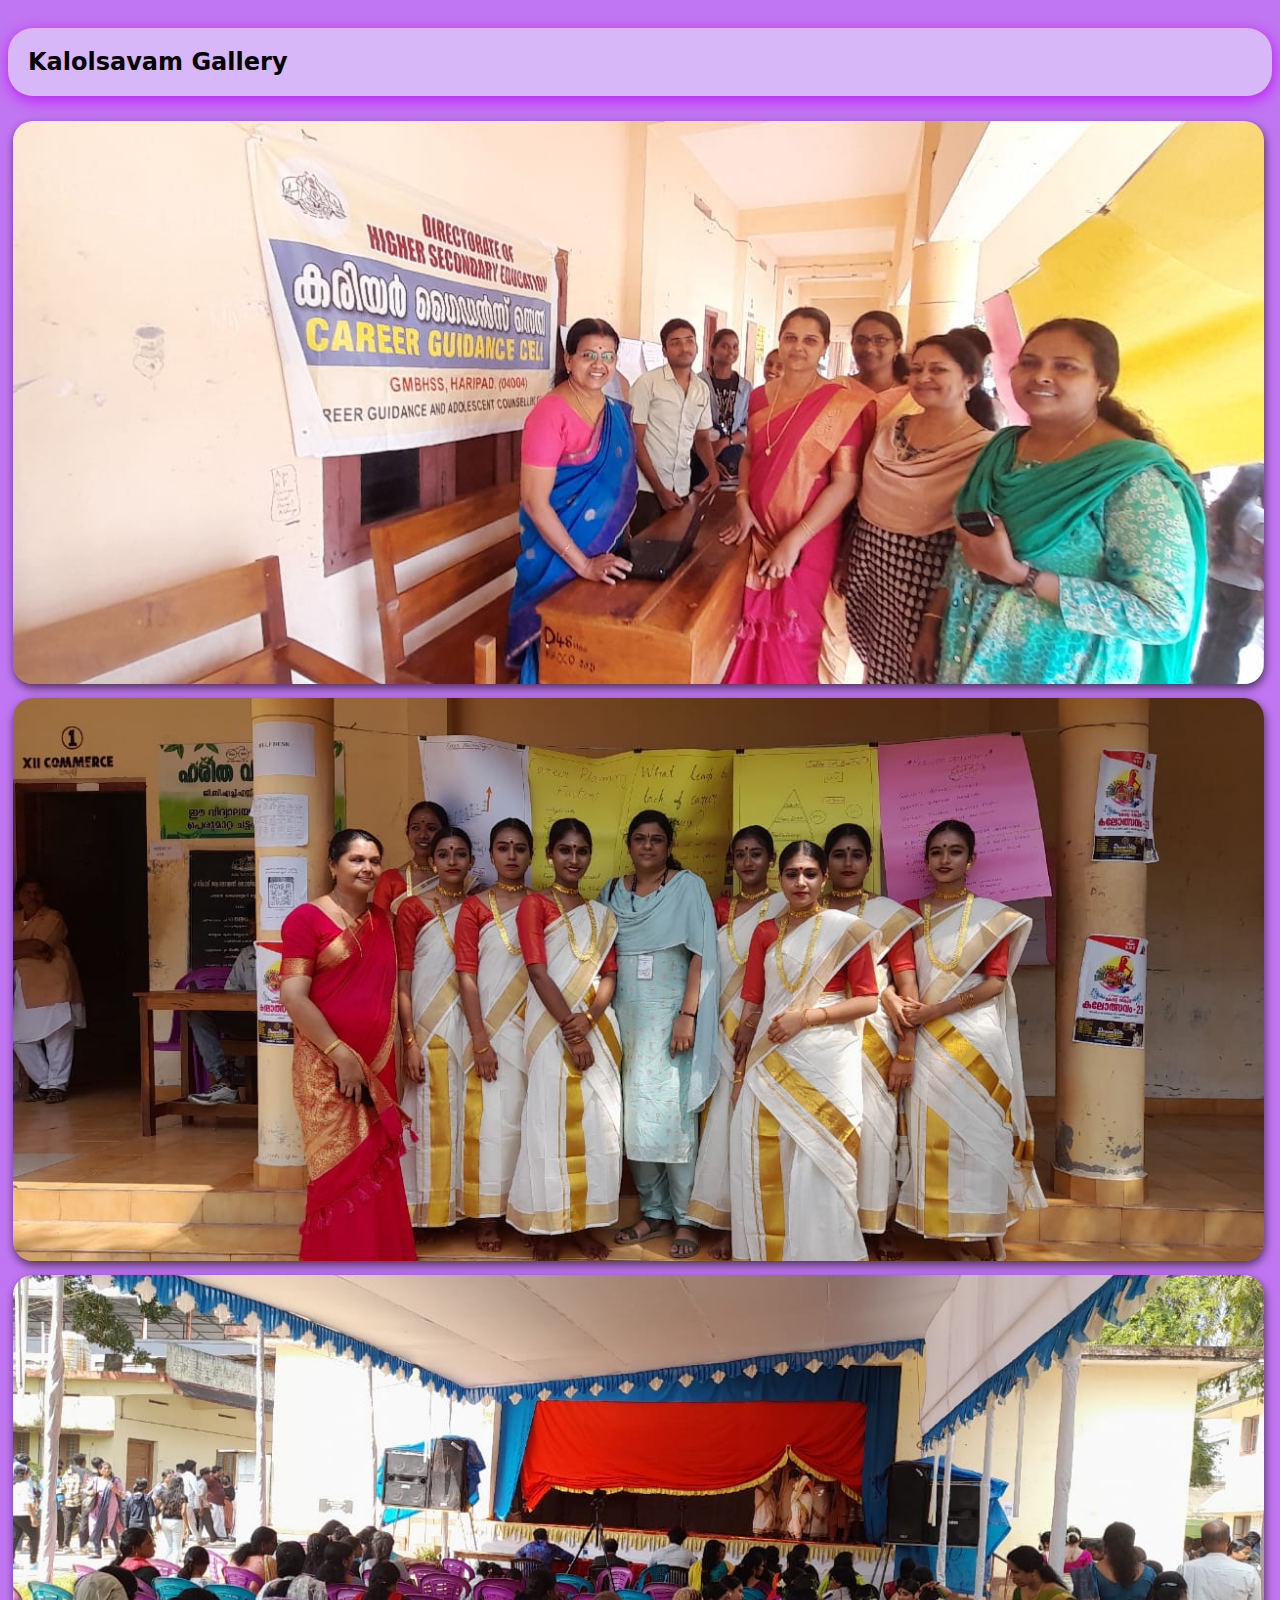
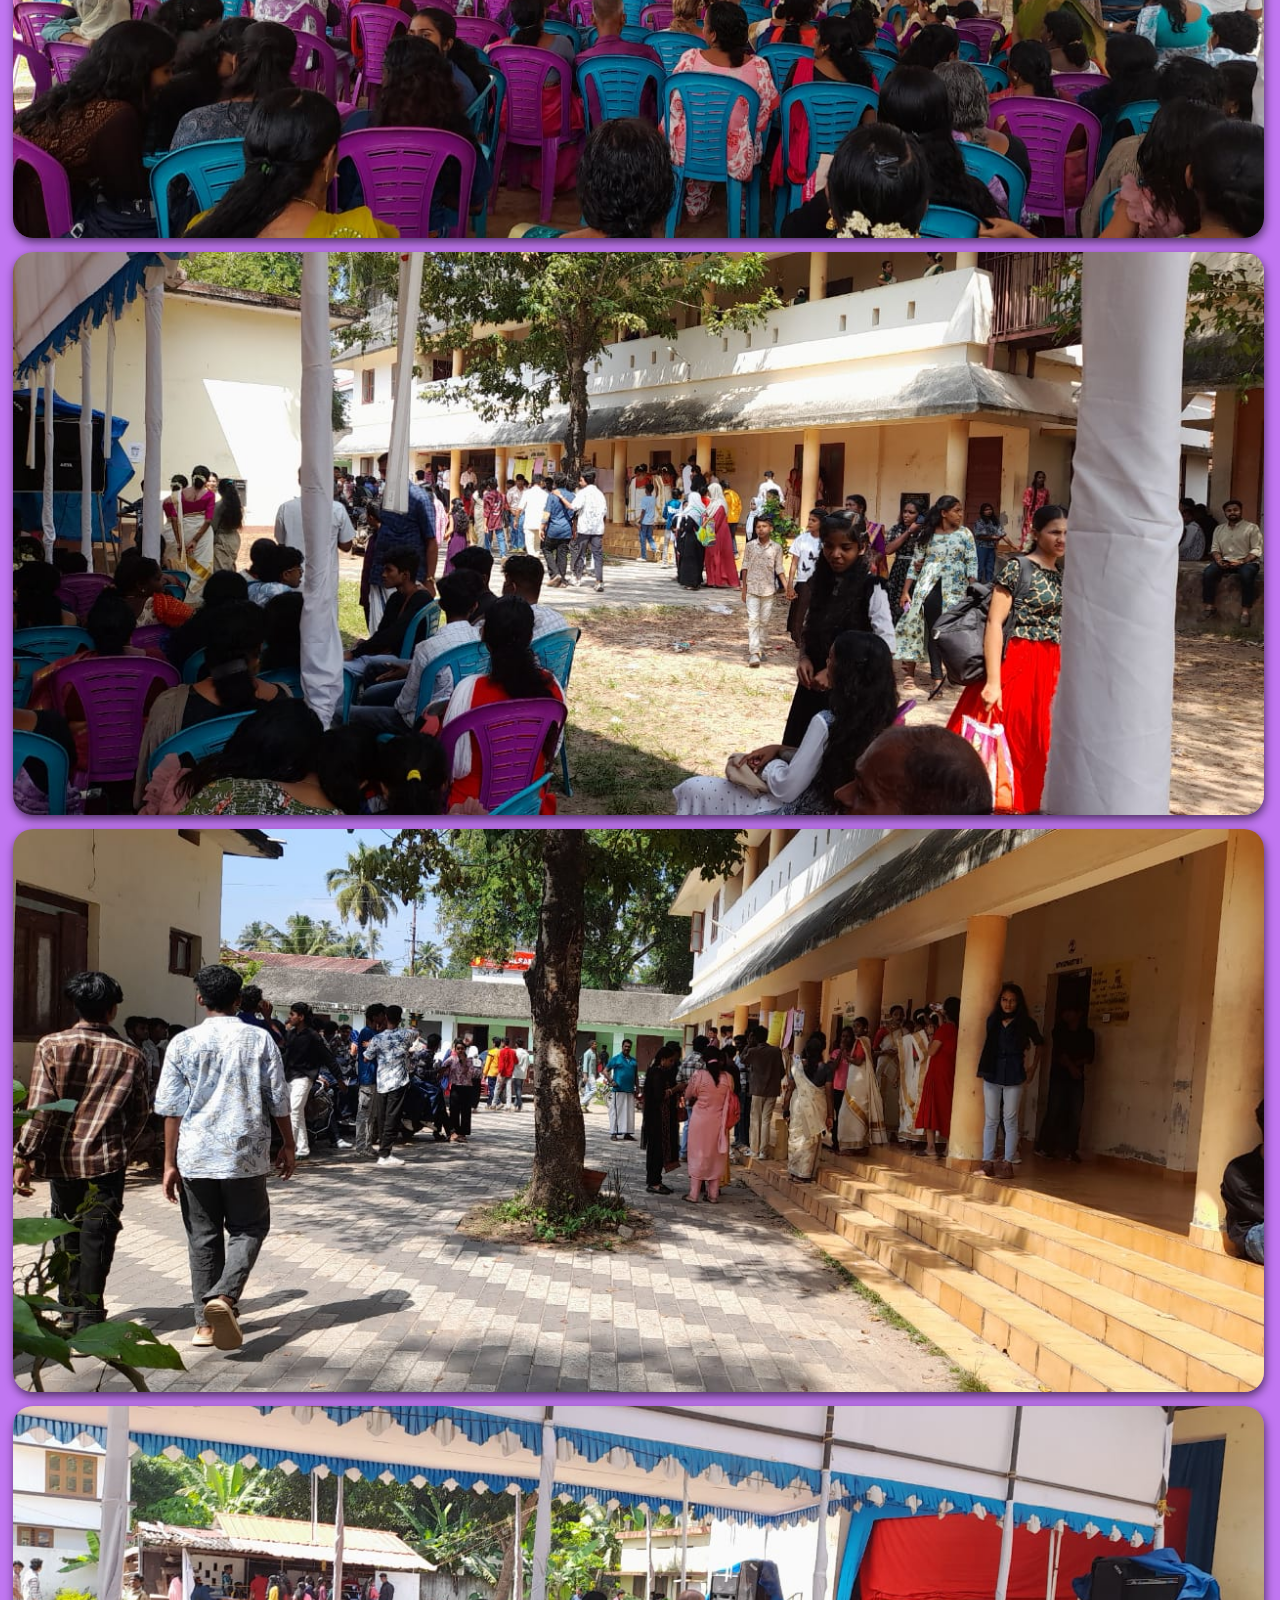
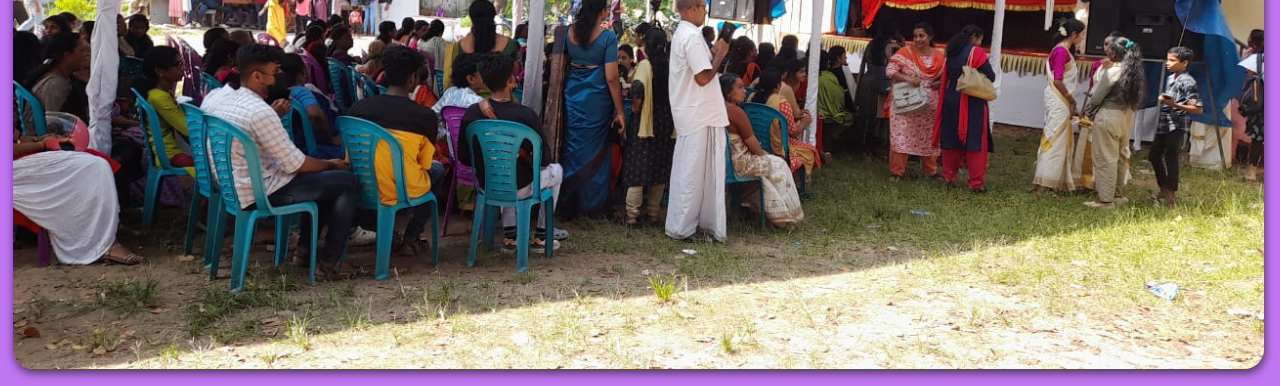
==== gallery.html @ 304dd022 "Official Ver 6" ====
<!DOCTYPE html>
<html lang="en">
<head>
    <meta charset="UTF-8">
    <meta name="viewport" content="width=device-width, initial-scale=1.0">
    <link rel="stylesheet" href="galllery.css">
    <title>Document</title>
</head>
<body>
    <div class="photo">
        <h2 id="sub">Kalolsavam Gallery</h2>
        <img src="gal1.jpg" alt="">
        <img src="gal2.jpg" alt="">
        <img src="gal3.jpg" alt="">
        <img src="gal4.jpg" alt="">
        <img src="gal5.jpg" alt="">
        <img src="gal6.jpg" alt="">
    </div>
</body>
</html>
---- galllery.css ----
#sub
{
    background-color: rgba(240, 248, 255, 0.500);
    width: auto;
    padding: 20px;
    border-radius: 25px;
    box-shadow: 1px 4px 15px rgba(195, 0, 255, 0.8);
}

body
{
    background-color: rgb(192, 118, 241);
    justify-content:center;
    align-items: center;
    align-content: center;
    font-family: system-ui, -apple-system, BlinkMacSystemFont, 'Segoe UI', Roboto, Oxygen, Ubuntu, Cantarell, 'Open Sans', 'Helvetica Neue', sans-serif;
}
img
{
    width: 99%;
    margin: 5px;
    border-radius: 20px;
    box-shadow: 1px 4px 10px rgba(0, 0, 0, 0.6);
}
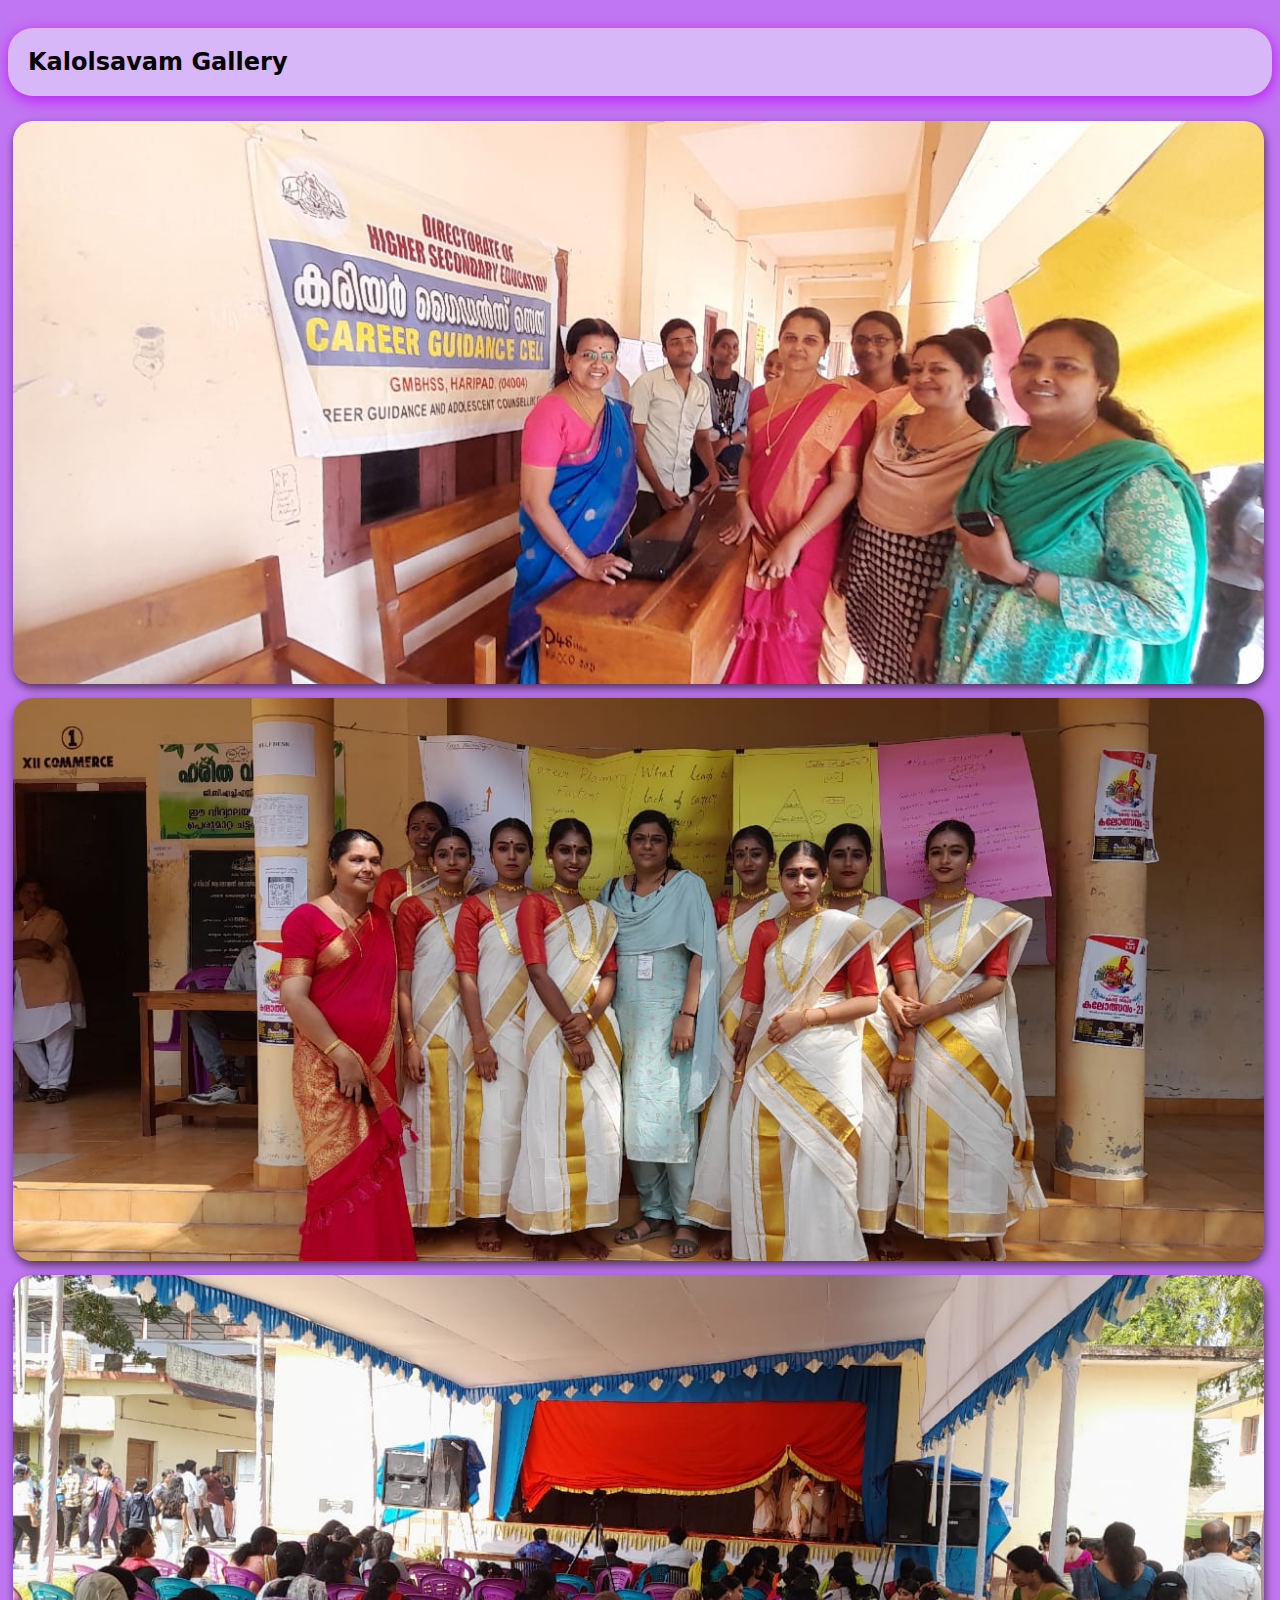
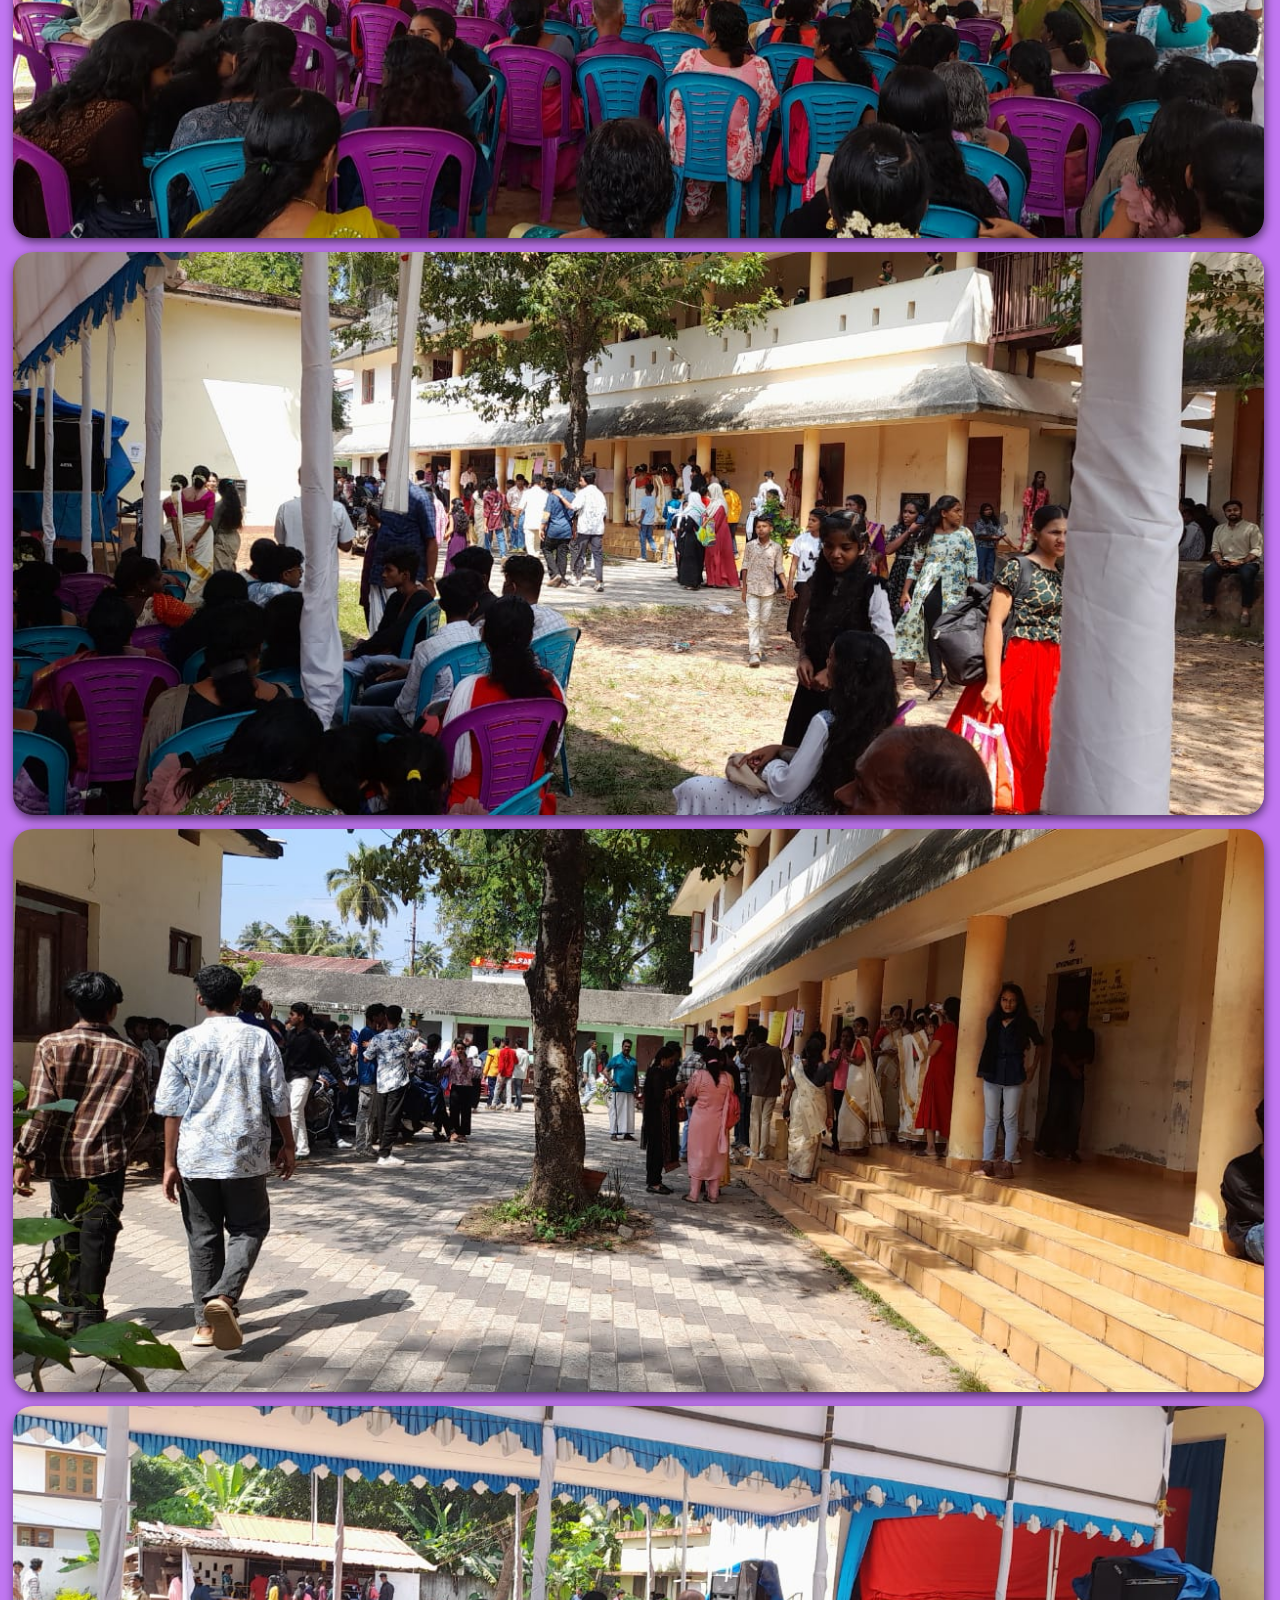
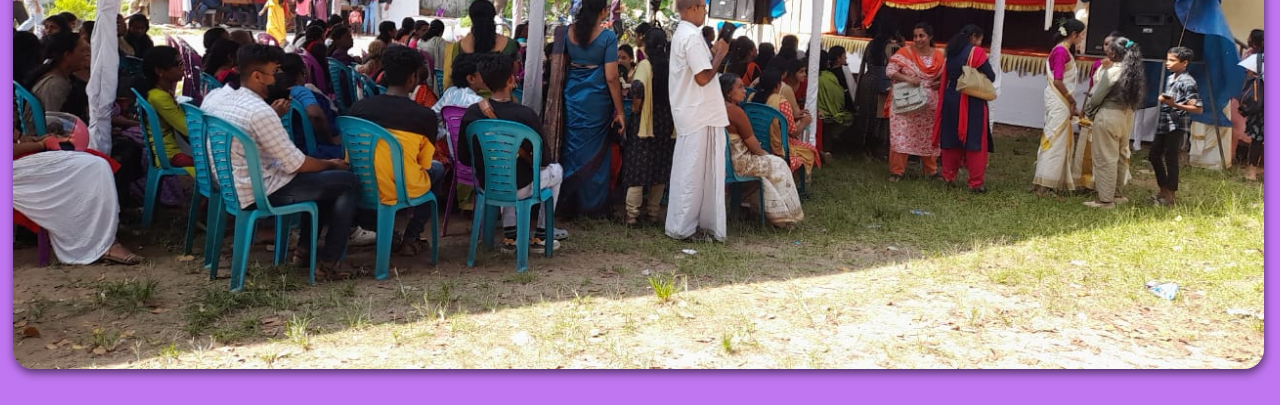
==== commit 544662fd: "Official Ver 7" ====
--- a/gallery.html
+++ b/gallery.html
@@ -15,6 +15,43 @@
         <img src="gal4.jpg" alt="">
         <img src="gal5.jpg" alt="">
         <img src="gal6.jpg" alt="">
+        <img src="img1.jpg" alt="">
+        <img src="img2.jpg" alt="">
+        <img src="img3.jpg" alt="">
+        <img src="img4.jpg" alt="">
+        <img src="img5.jpg" alt="">
+        <img src="img6.jpg" alt="">
+        <img src="img8.jpg" alt="">
+        <img src="img9.jpg" alt="">
+        <img src="img10.jpg" alt="">
+        <img src="img11.jpg" alt="">
+        <img src="img12.jpg" alt="">
+        <img src="img13.jpg" alt="">
+        <img src="img14.jpg" alt="">
+        <img src="img15.jpg" alt="">
+        <img src="img16.jpg" alt="">
+        <img src="img17.jpg" alt="">
+        <img src="img18.jpg" alt="">
+        <img src="img19.jpg" alt="">
+        <img src="img21.jpg" alt="">
+        <img src="img22.jpg" alt="">
+        <img src="img23.jpg" alt="">
+        <img src="img24.jpg" alt="">
+        <img src="img25.jpg" alt="">
+        <img src="img26.jpg" alt="">
+        <img src="img27.jpg" alt="">
+        <img src="img28.jpg" alt="">
+        <img src="img29.jpg" alt="">
+        <img src="img30.jpg" alt="">
+        <img src="img31.jpg" alt="">
+        <img src="img32.jpg" alt="">
+        <img src="img33.jpg" alt="">
+        <img src="img34.jpg" alt="">
+        <img src="img35.jpg" alt="">
+        <img src="img36.jpg" alt="">
+        <img src="img37.jpg" alt="">
+        <img src="img38.jpg" alt="">
+        <img src="img39.jpg" alt="">
     </div>
 </body>
 </html>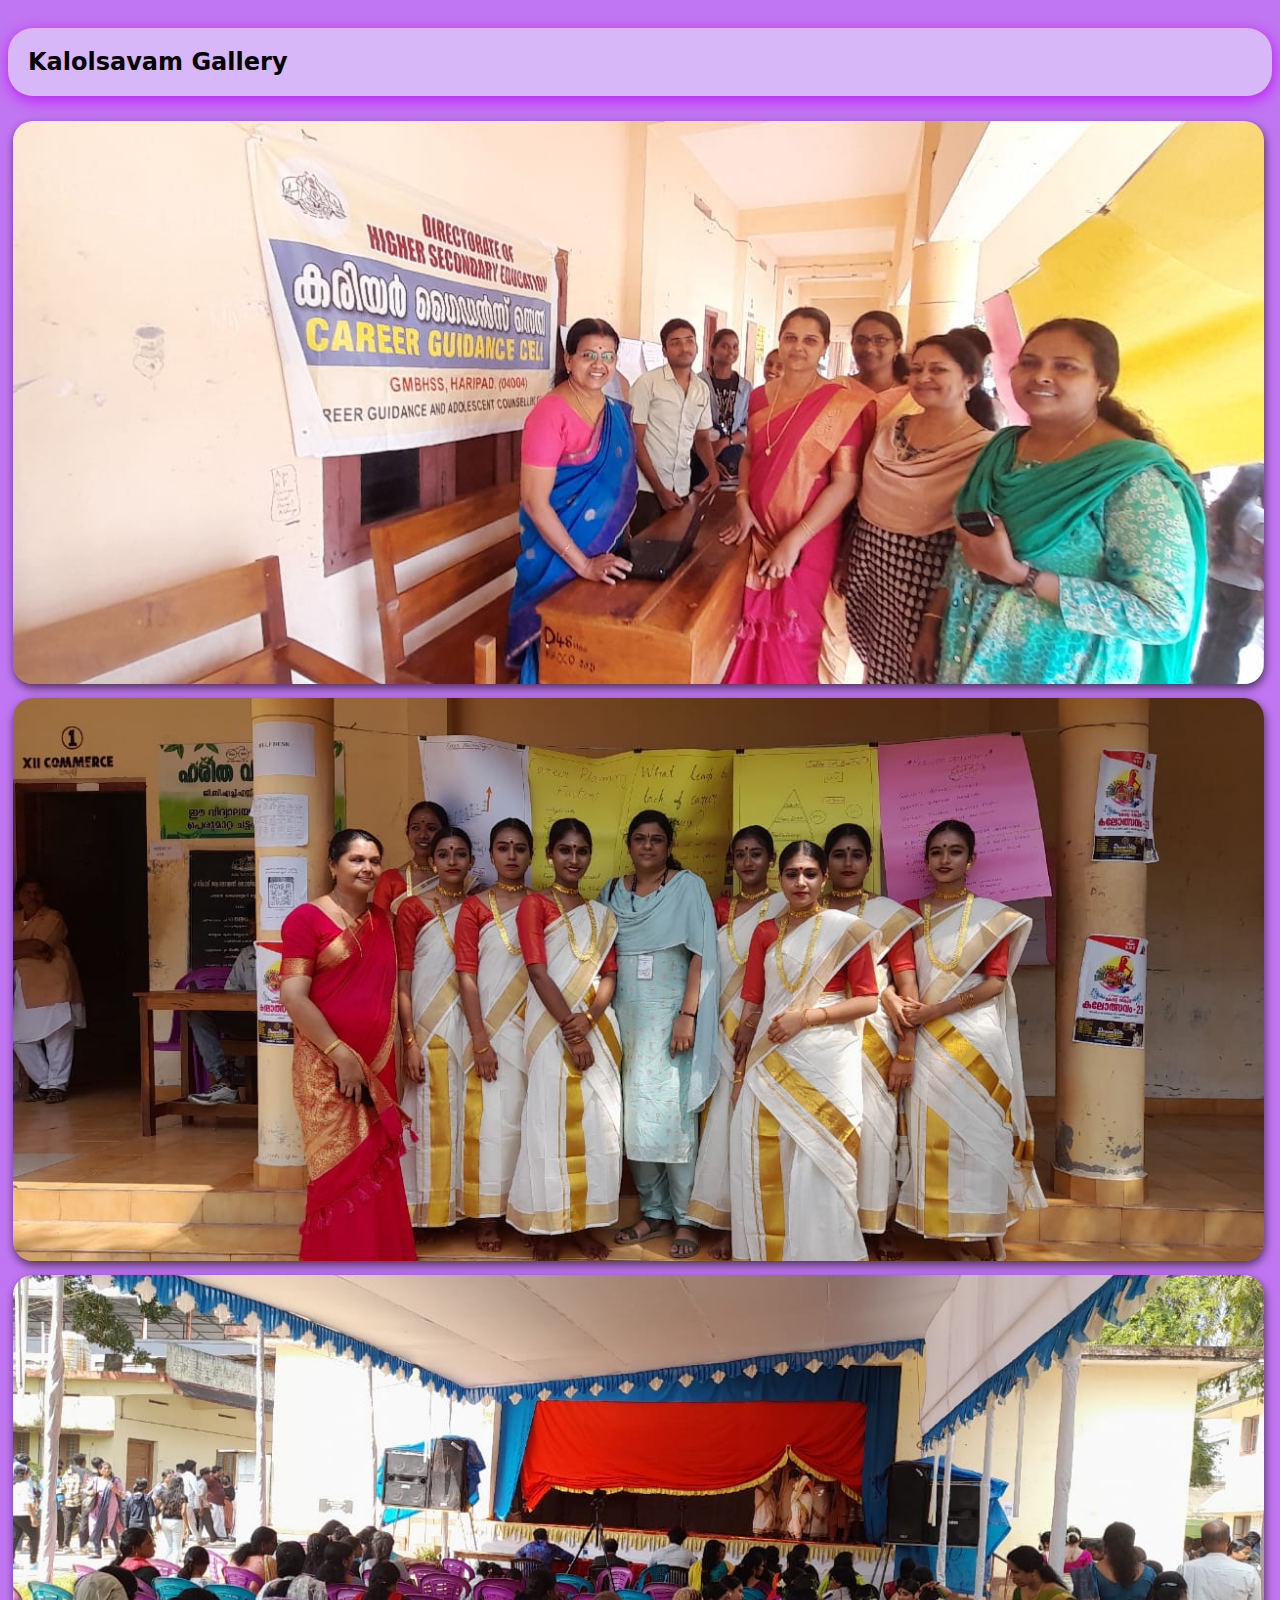
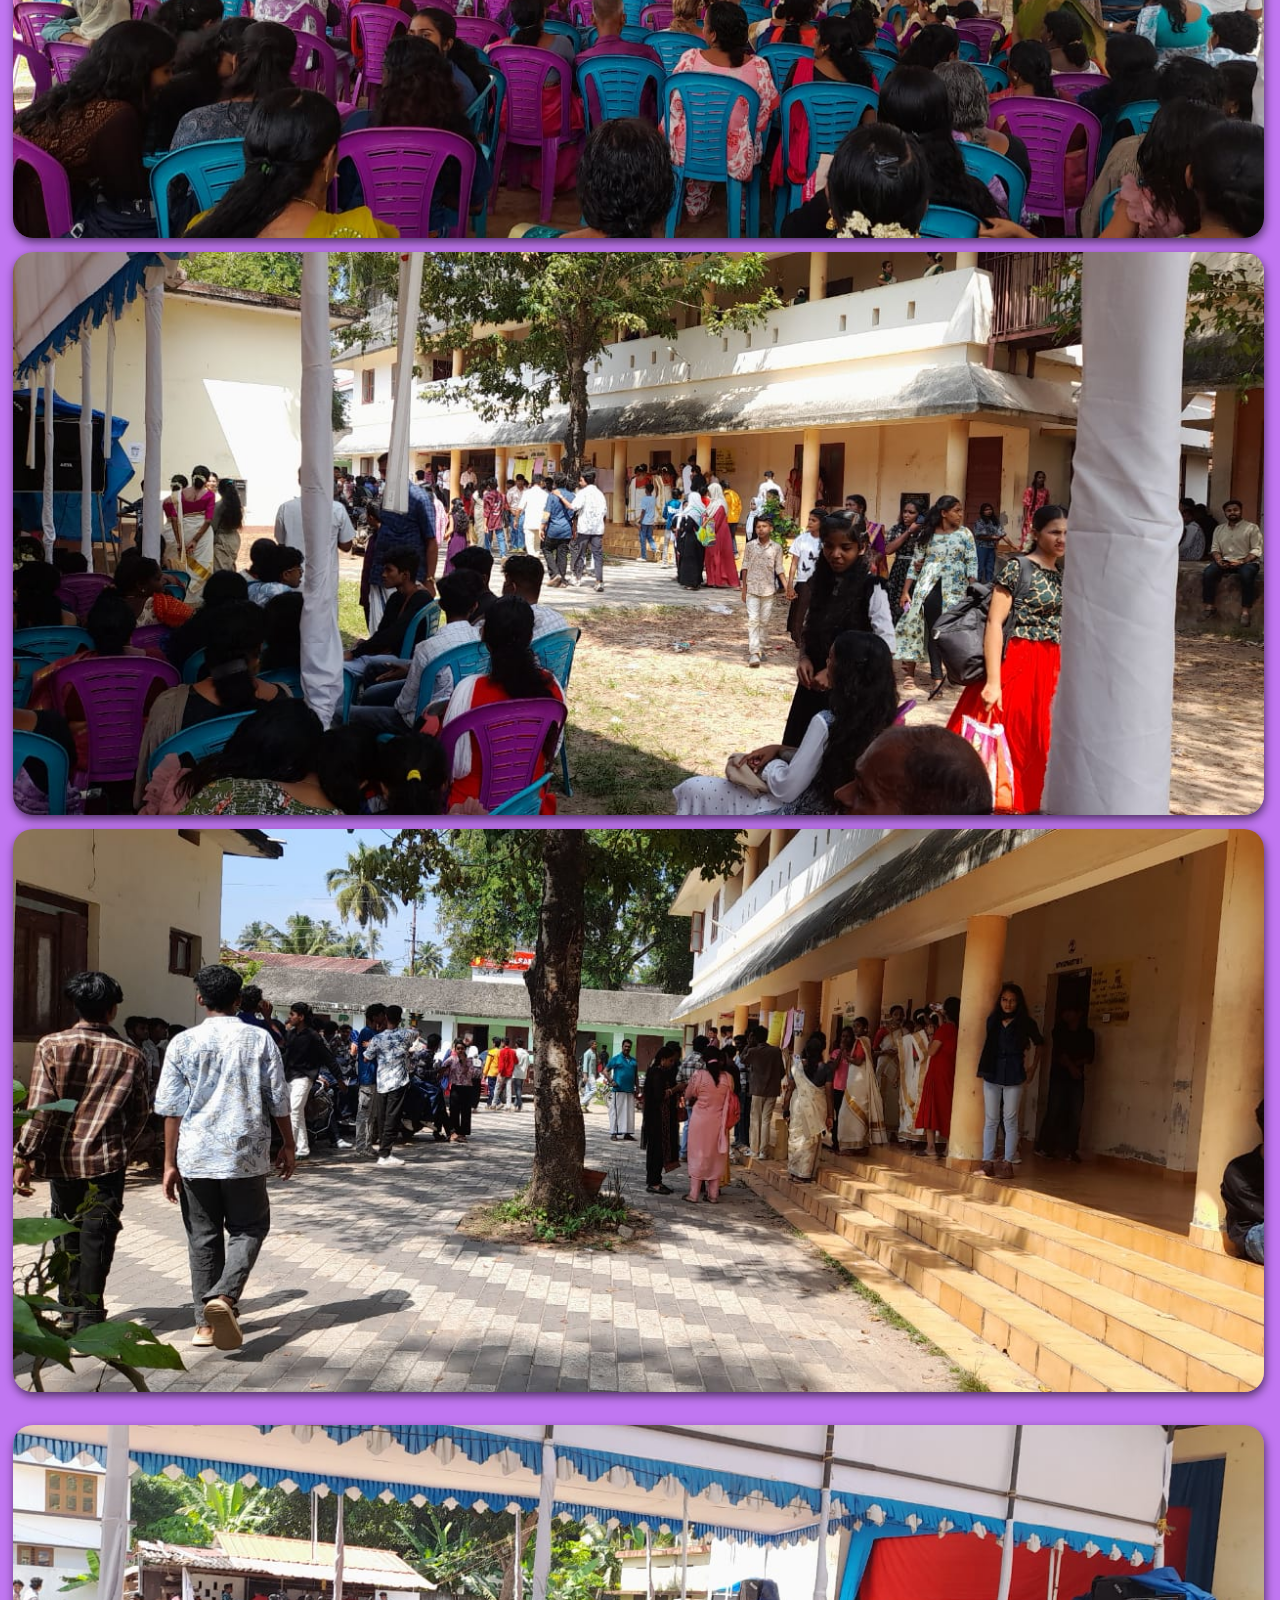
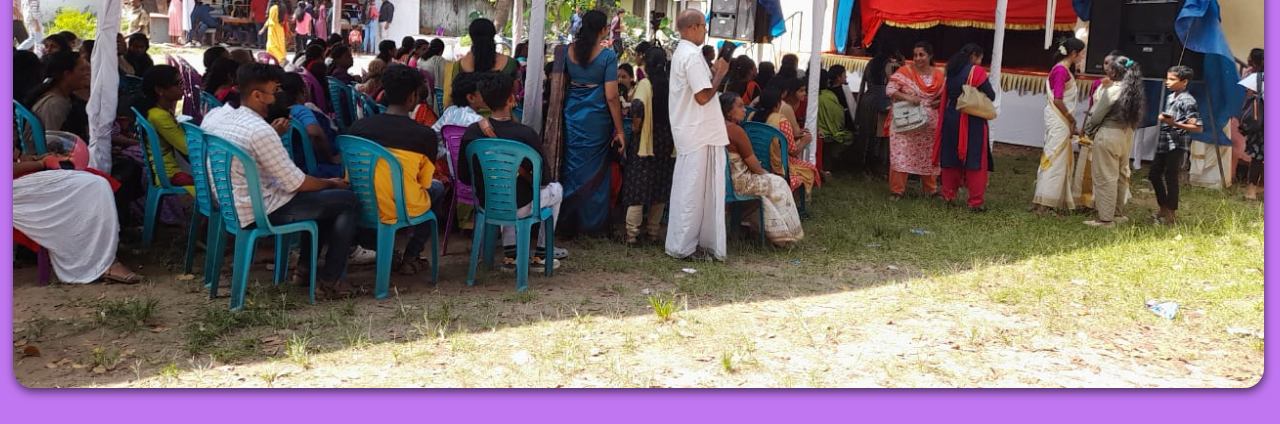
==== commit 0e950445: "Official Ver 7" ====
--- a/gallery.html
+++ b/gallery.html
@@ -14,10 +14,13 @@
         <img src="gal3.jpg" alt="">
         <img src="gal4.jpg" alt="">
         <img src="gal5.jpg" alt="">
+        <img src="img38.jpg" alt="">
         <img src="gal6.jpg" alt="">
+        <img src="img27.jpg" alt="">
         <img src="img1.jpg" alt="">
         <img src="img2.jpg" alt="">
         <img src="img3.jpg" alt="">
+        <img src="img19.jpg" alt="">
         <img src="img4.jpg" alt="">
         <img src="img5.jpg" alt="">
         <img src="img6.jpg" alt="">
@@ -32,26 +35,21 @@
         <img src="img16.jpg" alt="">
         <img src="img17.jpg" alt="">
         <img src="img18.jpg" alt="">
-        <img src="img19.jpg" alt="">
         <img src="img21.jpg" alt="">
         <img src="img22.jpg" alt="">
         <img src="img23.jpg" alt="">
         <img src="img24.jpg" alt="">
         <img src="img25.jpg" alt="">
         <img src="img26.jpg" alt="">
-        <img src="img27.jpg" alt="">
         <img src="img28.jpg" alt="">
         <img src="img29.jpg" alt="">
         <img src="img30.jpg" alt="">
-        <img src="img31.jpg" alt="">
         <img src="img32.jpg" alt="">
         <img src="img33.jpg" alt="">
         <img src="img34.jpg" alt="">
         <img src="img35.jpg" alt="">
         <img src="img36.jpg" alt="">
         <img src="img37.jpg" alt="">
-        <img src="img38.jpg" alt="">
-        <img src="img39.jpg" alt="">
     </div>
 </body>
 </html>